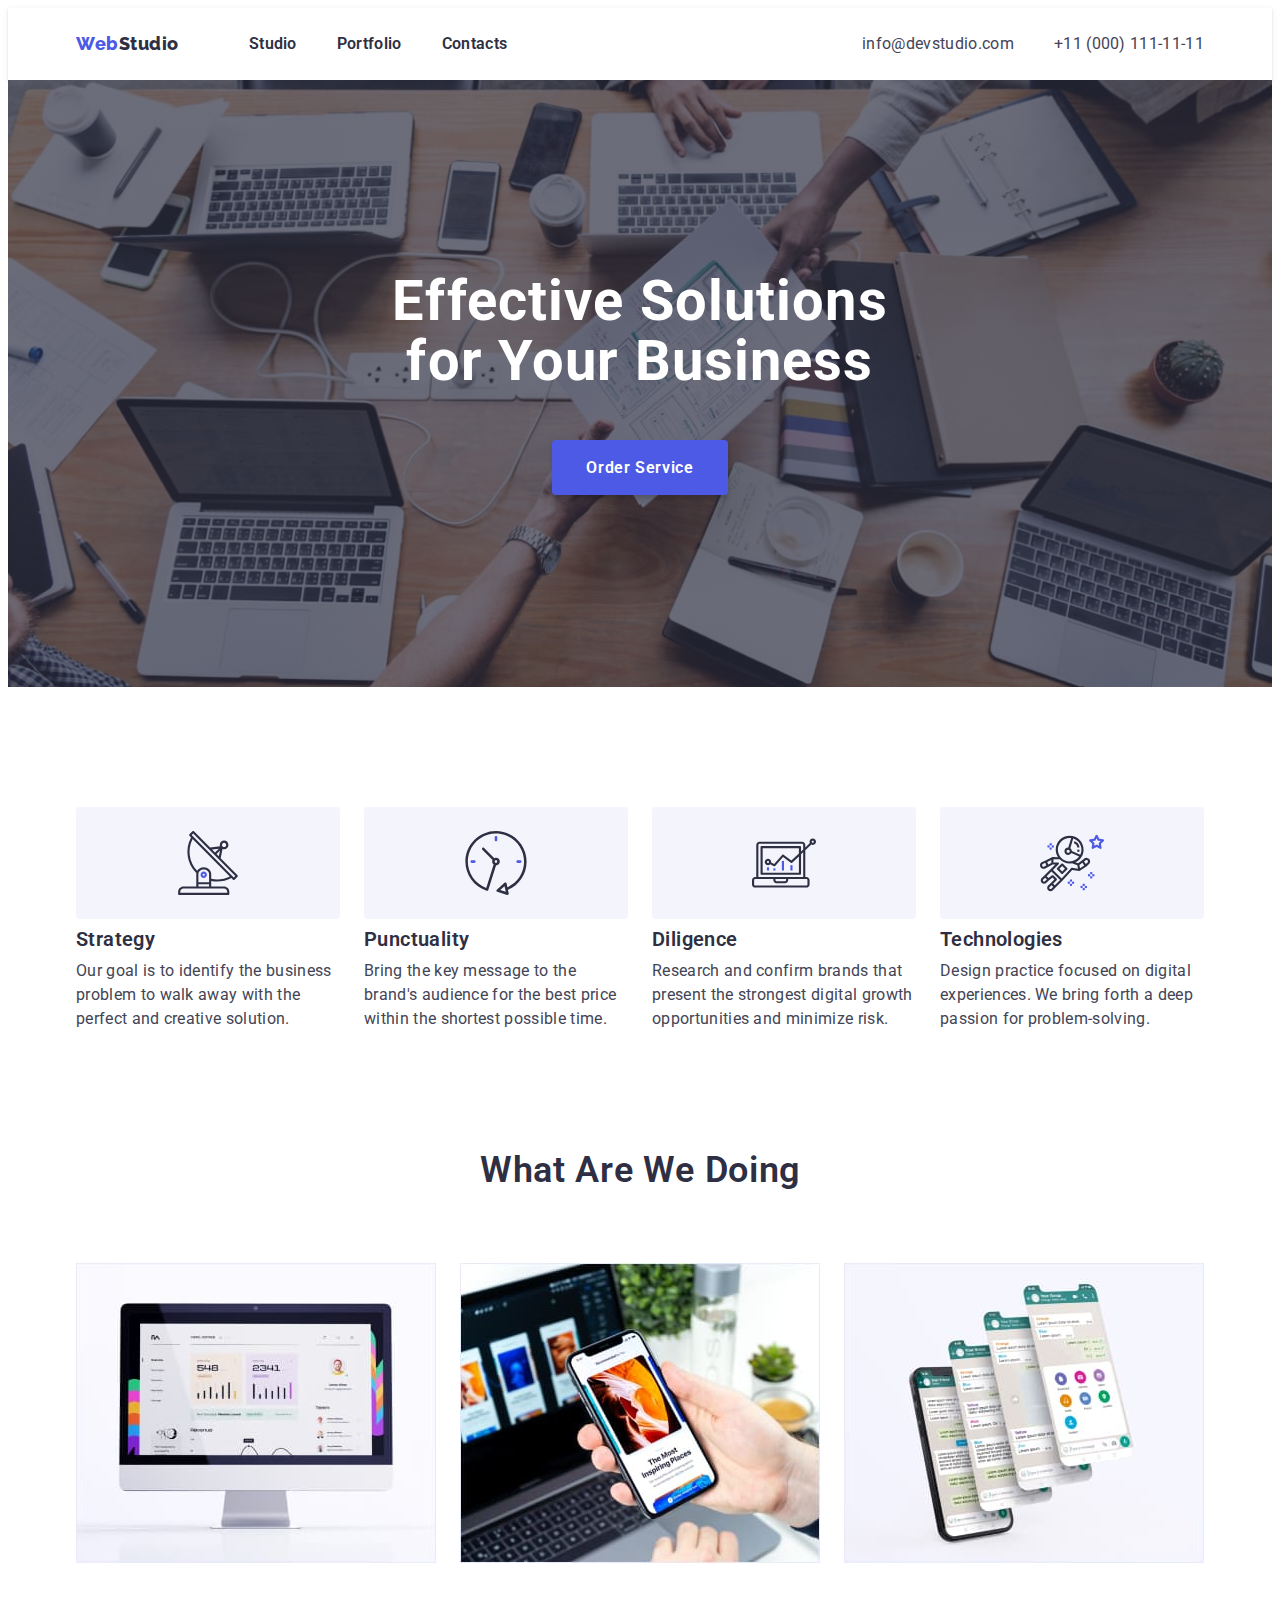
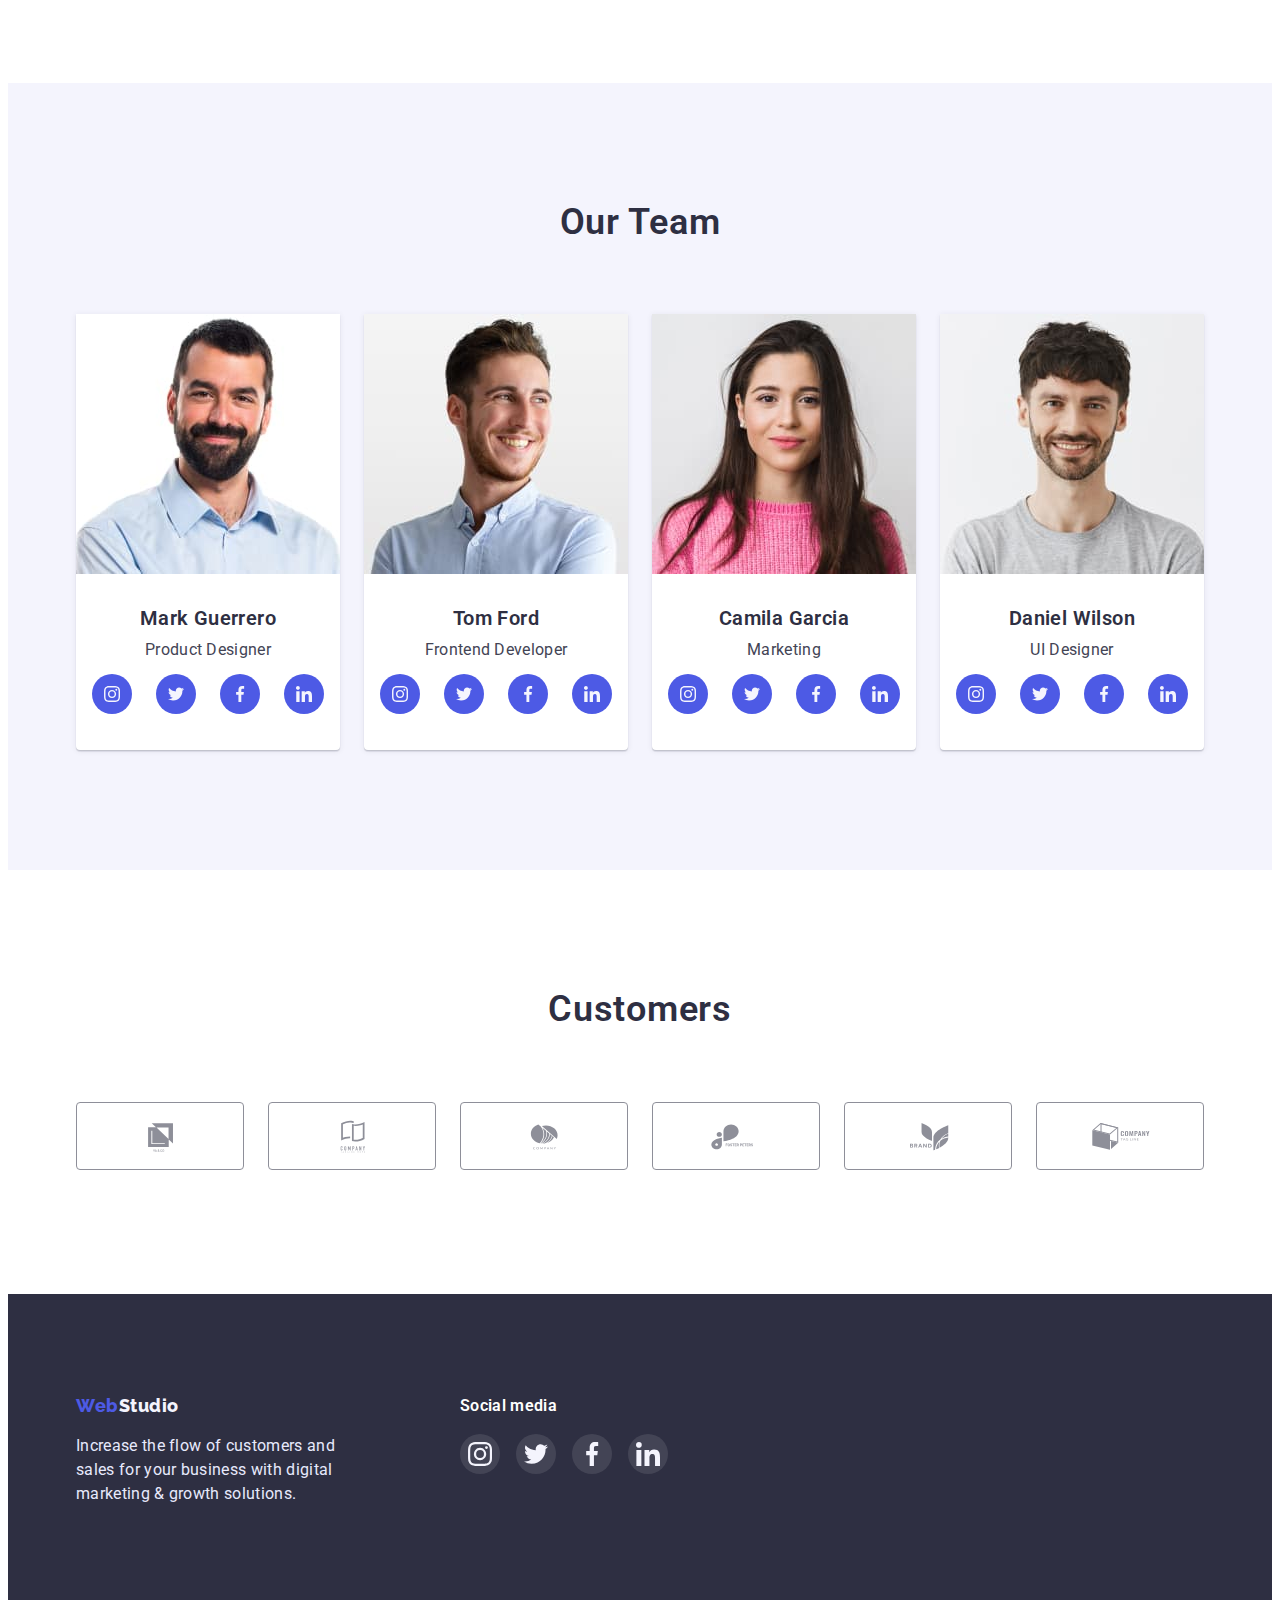
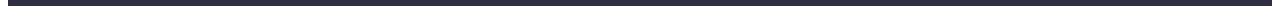
==== index.html @ 2c4b4c8c "Додані svg іконки" ====
<!DOCTYPE html>
<html lang="en">

<head>
    <meta charset="UTF-8">
    <meta http-equiv="X-UA-Compatible" content="IE=edge">
    <meta name="viewport" content="width=device-width, initial-scale=1.0">
    <title>Web Studio</title>
    <link rel="stylesheet" href="https://fonts.googleapis.com/css2?family=Raleway:wght@700&family=Roboto:wght@400;500;700;900&display=swap">
    <link rel="stylesheet" href="https://cdnjs.cloudflare.com/ajax/libs/modern-normalize/1.1.0/modern-normalize.min.css" integrity="sha512-wpPYUAdjBVSE4KJnH1VR1HeZfpl1ub8YT/NKx4PuQ5NmX2tKuGu6U/JRp5y+Y8XG2tV+wKQpNHVUX03MfMFn9Q==" crossorigin="anonymous" referrerpolicy="no-referrer" />
    <link rel="stylesheet" href="./css/styles.css">
</head>


<body>
    <header>
        <div class="container main-nav">
            <nav>
                <ul class="site-nav">
                    <li class="item">
                        <a href="./index.html" class="logo-header"><span class="web-header">Web</span>Studio</a>
                    </li>
        
                    <li class="item">
                        <a href="./index.html" class="link"> Studio </a>
                    </li>
        
                    <li class="item">
                        <a href="./portfolio.html" class="link"> Portfolio </a>
                    </li>
        
                    <li class="item">
                        <a href="" class="link"> Contacts </a>
                    </li>
                </ul>
            </nav>
                
                <ul class="contacts">
                    <li class="item">
                        <a href="malito:info@devstudio.com" class="contacts-link"> info@devstudio.com </a>
                    </li>
                    <li class="item">
                        <a href="tel:+110001111111" class="contacts-link"> +11 (000) 111-11-11 </a>
                    </li>
                </ul>
        </div>
    </header>

    <main>
        <section class="hero">
            <div class="container">
                <h1 class="hero-title"> Effective Solutions </br> for Your Business </h1>
                <button class="hero-button" type="button">Order Service</button>
            </div>
        </section>
        
        <section class="section second-section">
            <div class="container">
                <h2 class="hidden-title">Who we are?</h2>
                <ul class="feature-list">
                    <li class="item  strategy">
                        <h3 class="section-secondary"> Strategy </h3>
                        <p class="section-text"> Our goal is to identify the business
                            problem to walk away with the perfect and creative solution. </p>
                    </li>
                    <li class="item punctuality">
                        <h3 class="section-secondary"> Punctuality </h3>
                        <p class="section-text"> Bring the key message to the brand's audience for the best price within the
                            shortest possible time. </p>
                    </li>
                    <li class="item diligence">
                        <h3 class="section-secondary"> Diligence </h3>
                        <p class="section-text"> Research and confirm brands that present the strongest digital growth
                            opportunities and minimize risk.</p>
                    </li>
                    <li class="item technologies">
                        <h3 class="section-secondary"> Technologies </h3>
                        <p class="section-text"> Design practice focused on digital experiences. We bring forth a deep
                            passion for problem-solving. </p>
                    </li>
                </ul>
            </div> 
        </section>
        
        <section class="section technologies-photo ">
            <div class="container">
                <h2 class="section-title"> What are we doing</h2>
                <ul class="images-list">
                    <li class="item">
                        <img src="./img/studio/what-are-we-doing/what-are-we-doing-1.jpg" alt="computer" width="360">
                    </li>
                    <li class="item">
                        <img src="./img/studio/what-are-we-doing/what-are-we-doing-2.jpg" alt="phone-2" width="360">
                    </li>
                    <li class="item">
                        <img src="./img/studio/what-are-we-doing/what-are-we-doing-3.jpg" alt="phone-3" width="360">
                    </li>
                </ul>
            </div>
        </section>
        
        <section class="section team-section">
            <div class="container">
                <h2 class="section-title">Our Team</h2>
            <ul class="team-list">
                <li class="item">
                    <img class="team-img" src="./img/studio/team/team1.jpg" alt="team1" width="264">
                    <div class="team" >
                        <h3 class="secondary">Mark Guerrero</h3>
                        <p class="text">Product Designer</p>
                        <ul class="social-networks">
                                <li class="icon">
                                    <svg class="list">
                                        <use href="./img/icons.svg#icon-instagram" ></use>
                                    </svg>
                                </li>
                                <li class="icon">
                                    <svg class="list">
                                        <use href="./img/icons.svg#icon-twitter" ></use>
                                    </svg>
                                </li>
                                <li class="icon">
                                    <svg class="list">
                                        <use href="./img/icons.svg#icon-facebook" ></use>
                                    </svg>
                                </li>
                                <li class="icon">
                                    <svg class="list">
                                        <use href="./img/icons.svg#icon-linkedin" ></use>
                                    </svg>
                                </li>
                        </ul>
                    </div>
                </li>

                <li class="item">
                    <img class="team-img" src="./img/studio/team/team2.jpg" alt="team2" width="264">
                    <div class="team">
                        <h3 class="secondary">Tom Ford</h3>
                        <p class="text">Frontend Developer</p>
                        <ul class="social-networks">
                            <li class="icon">
                                <svg class="list">
                                    <use href="./img/icons.svg#icon-instagram"></use>
                                </svg>
                            </li>
                            <li class="icon">
                                <svg class="list">
                                    <use href="./img/icons.svg#icon-twitter" ></use>
                                </svg>
                            </li>
                            <li class="icon">
                                <svg class="list">
                                    <use href="./img/icons.svg#icon-facebook" ></use>
                                </svg>
                            </li>
                            <li class="icon">
                                <svg class="list">
                                    <use href="./img/icons.svg#icon-linkedin" ></use>
                                </svg>
                            </li>
                        </ul>
                    </div>
                </li>

                <li class="item">
                    <img class="team-img" src="./img/studio/team/team3.jpg" alt="team3" width="264">
                    <div class="team">
                        <h3 class="secondary">Camila Garcia</h3>
                        <p class="text">Marketing</p>
                        <ul class="social-networks">
                            <li class="icon">
                                <svg class="list">
                                    <use href="./img/icons.svg#icon-instagram"></use>
                                </svg>
                            </li>
                            <li class="icon" >
                                <svg class="list">
                                    <use href="./img/icons.svg#icon-twitter" ></use>
                                </svg>
                            </li>
                            <li class="icon">
                                <svg class="list">
                                    <use href="./img/icons.svg#icon-facebook" ></use>
                                </svg>
                            </li>
                            <li class="icon">
                                <svg class="list">
                                    <use href="./img/icons.svg#icon-linkedin" ></use>
                                </svg>
                            </li>
                        </ul>
                    </div>
                </li>
                <li class="item">
                    <img class="team-img" src="./img/studio/team/team4.jpg" alt="team4" width="264">
                    <div class="team">
                        <h3 class="secondary">Daniel Wilson</h3>
                        <p class="text">UI Designer</p>
                        <ul class="social-networks">
                            <li class="icon">
                                <svg class="list">
                                    <use href="./img/icons.svg#icon-instagram" ></use>
                                </svg>
                            </li>
                            <li class="icon">
                                <svg class="list">
                                    <use href="./img/icons.svg#icon-twitter" ></use>
                                </svg>
                            </li>
                            <li class="icon">
                                <svg class="list">
                                    <use href="./img/icons.svg#icon-facebook" ></use>
                                </svg>
                            </li>
                            <li class="icon">
                                <svg class="list">
                                    <use href="./img/icons.svg#icon-linkedin" ></use>
                                </svg>
                            </li>
                        </ul>
                    </div>
                </li>
            </ul>
            </div>
        </section>

        <section class="section container-section">
            <div class="container">
                <h2 class="section-title">Customers</h2>
                <ul class="logo-costomers">
                    <li class="list">
                        <svg class="icon">
                            <use href="./img/icons.svg#icon-Logo1" ></use>
                        </svg>
                    </li>
                    <li class="list">
                        <svg class="icon">
                            <use href="./img/icons.svg#icon-Logo2" ></use>
                        </svg>
                    </li>
                    <li class="list">
                        <svg class="icon">
                            <use href="./img/icons.svg#icon-Logo3" ></use>
                        </svg>
                    </li>
                    <li class="list">
                        <svg class="icon">
                            <use href="./img/icons.svg#icon-Logo4" ></use>
                        </svg>
                    </li>
                    <li class="list">
                        <svg class="icon">
                            <use href="./img/icons.svg#icon-Logo5" ></use>
                        </svg>
                    </li>
                    <li class="list">
                        <svg class="icon">
                            <use href="./img/icons.svg#icon-Logo6" ></use>
                        </svg>
                    </li>
                </ul>
            </div>
        </section>
    </main>
    
    <footer>
        <div class=" container bottom">
            <div class="footer">
                <a href="./index.html" class="logo-footer"><span class="web-footer">Web</span>Studio</a>
                <p class="footer-text">Increase the flow of customers and sales for your business with digital marketing & growth solutions.</p>
            </div>
            <div class="social-media-footer">
                <h2 class="footer-h2">Social media</h2>
                <ul class="social-networks-footer">
                    <li class="icon">
                        <svg class="list">
                            <use href="./img/icons.svg#icon-instagram"></use>
                        </svg>
                    </li>
                    <li class="icon">
                        <svg class="list">
                            <use href="./img/icons.svg#icon-twitter" ></use>
                        </svg>
                    </li>
                    <li class="icon">
                        <svg class="list">
                            <use href="./img/icons.svg#icon-facebook" ></use>
                        </svg>
                    </li>
                    <li class="icon">
                        <svg class="list">
                            <use href="./img/icons.svg#icon-linkedin" ></use>
                        </svg>
                    </li>
                </ul>
            </div>
        </div>
    </footer>
</body>

</html>
---- css/styles.css ----
/*загальні налаштування*/

:root {
    --primary-brand: #4D5AE5;
    --dark-color: #2E2F42;
    --success-color: #31D0AA;
    --text-color: #434455;
    --subtle-text: #8E8F99;
    --accent-color: #E7E9FC;
    --light-color: #F4F4FD;
    --white-color: #FFFFFF;

    --primary-font: Roboto, sans-serif;
    --logo-font: Raleway, sans-serif;
}

html {
    box-sizing: border-box;
}

*,
*::before,
*::after {
    box-sizing: inherit;
}

ul,
li,
p,
h1,
h2,
h3{
    list-style: none;
    padding: 0;
    margin: 0;
}

a {
    text-decoration: none;
}

body {
    background: var(--white-color);
    color: var(--text-color);
    font-family: var(--primary-font);
}

.container {
    width: 1158px;
    margin: 0 auto;
    padding: 0 15px;
    margin-top: none;
    
    /* outline: 2px solid black */
}

header {
    box-shadow: 0px 2px 1px rgba(46, 47, 66, 0.08), 0px 1px 1px rgba(46, 47, 66, 0.16), 0px 1px 6px rgba(46, 47, 66, 0.08);
}

/* logo header */
.logo-header {
    display: block;
    margin-right: 30px;
    padding-top: 24px;
    padding-bottom: 24px;
    
    color: var(--dark-color);
    font-family: var(--logo-font);
    font-weight: 800;
    font-size: 18px;
    line-height: 1.33;
    letter-spacing: 0.03em;

}

.logo-header:focus {
    color: var(--primary-brand);
}

.web-header {
    color: var(--primary-brand);
    font-family: Raleway, sans-serif;
    font-weight: 800;
    font-size: 18px;
    line-height: 1.33;
    letter-spacing: 0.03em;
}

.web-header:focus {
    color: var(--dark-color);
}


/*site navigation*/

.site-nav {
    display: flex;
}

.site-nav .item:not(:last-child) {
    margin-right: 40px;
}

.site-nav .link {
    display: block;
    padding-top: 24px;
    padding-bottom: 24px;
    
    color: var(--dark-color);
    font-family: 'Roboto', sans-serif;
    font-weight: 600;
    font-size: 16px;
    line-height: 1.5;
    letter-spacing: 0.02em;
}

.site-nav .link:hover,
.site-nav .link:focus {
    color: var(--text-color);
}

.site-nav .link:active {
    color: var(--primary-brand);
}


/* contacts */

.contacts {
    display: flex;
    margin-left: auto;
}

.contacts .item:not(:last-child) {
    margin-right: 40px;
}

.contacts-link {
    display: block;
    padding-top: 24px;
    padding-bottom: 24px;
    
    color: var(--text-color);
    font-size: 16px;
    line-height: 1.5;
    letter-spacing: 0.02em;
}

.contacts-link:hover,
.contacts-link:focus {
    color: var(--primary-brand);
}

.main-nav {
    display: flex;
    align-items: center;
}

/*hero */
.hero {
    padding-top: 192px;
    padding-bottom: 192px;
    
    background-color: var(--dark-color);
    text-align: center;
    background-image:linear-gradient(rgba(46,47,66,0.7),rgba(46,47,66,0.7)), url(../img/studio/hero/hero.jpg);
    background-repeat: no-repeat;
    background-position: center;
    background-size: cover;
}

.hero-title {
    margin-bottom: 48px;
    
    color: var(--white-color);
    fon-weight: 600;
    font-size: 56px;
    line-height: 1.07;
    letter-spacing: 0.02em;
}

.hero-button {
    padding: 16px 32px;
    border-radius: 4px;
    border-color: transparent;

    color: var(--white-color);
    background-color: var(--primary-brand);
    box-shadow: 0px 4px 4px rgba(0, 0, 0, 0.15);
    
    font-family: 'Roboto', sans-serif;
    font-weight: 600;
    font-size: 16px;
    line-height: 1.2;
    letter-spacing: 0.04em;
    align-items: center;
    cursor: pointer;

}

.hero-button:hover,
.hero-button:focus {
    background: #4D5AE5;
    box-shadow: 0px 1px 6px rgba(46, 47, 66, 0.08), 0px 1px 1px rgba(46, 47, 66, 0.16), 0px 2px 1px rgba(46, 47, 66, 0.08);
    border-radius: 4px;
}

.hero-button:active {
    background: #404BBF;
    box-shadow: 0px 4px 4px rgba(0, 0, 0, 0.15);
    border-radius: 4px;
}


/* who we are */

.hidden-title {
    display: none;
}

.second-section {
    padding-top: 120px;
    padding-bottom: 120px;
}

 /* h3 */
.section-secondary {
    margin-bottom: 8px;
    
    color: var(--dark-color);
    font-weight: 600;
    font-size: 20px;
    line-height: 1.2;
    letter-spacing: 0.02em;
}

/* p */
.section-text {  
    color: var(--text-color);
    font-size: 16px;
    line-height: 1.5;
    letter-spacing: 0.02em;
    /* width: 264px ; */
}

.feature-list {
    display: flex;
    /* border-top: 120px; */
}

.feature-list .item:not(:last-child){
    margin-right: 24px;
}

.feature-list .item::before {
    content:'';
    display: block;
    width: 264px;
    height: 112px;
    background-repeat: no-repeat;
    background-position:center;
    padding: 24px;
    background-color: var(--light-color);
    border-radius: 4px;
    margin-bottom: 8px;
}

.feature-list .strategy::before{
    background-image: url(../img/studio/Who-we-are/antenna.svg);
}

.feature-list .punctuality::before{
    background-image: url(../img/studio/Who-we-are/clock.svg);
}

.feature-list .diligence::before{
    background-image: url(../img/studio/Who-we-are/diagram.svg);
}

.feature-list .technologies::before{
    background-image: url(../img/studio/Who-we-are/astronaut.svg);
}


/* what are we doing*/

/* h2 */
.section-title {
    margin-bottom: 72px;
    
    color: var(--dark-color);
    font-weight: 600;
    font-size: 36px;
    line-height: 1.1;
    letter-spacing: 0.02em;
    text-align: center;
    text-transform: capitalize;
}

img {
    display: block;
}

.images-list {
    display: flex;
}

.technologies-photo {
    padding-bottom: 120px;
}

.images-list .item:not(:last-child) {
    margin-right: 24px;
}

/* Our Team */

.team-section {
    background-color: var(--light-color);
    /* height: min-content 732px; */
    padding-top: 120px;
    padding-bottom: 120px
    ;
}

/* h2 team-section */
.team-section .title {
    margin-bottom: 72px;
    
    color: var(--dark-color);
    font-weight: 600;
    font-size: 36px;
    line-height: 1.1;
    letter-spacing: 0.02em;
    text-align: center;
    text-transform: capitalize;
}

/* h3  team-section*/
.team-section .secondary {
    margin-bottom: 8px;
    
    color: var(--dark-color);
    font-weight: 600;
    font-size: 20px;
    line-height: 1.2;
    letter-spacing: 0.02em;
}

/* p team-section */
.team-section .text {   
    color: var(--text-color);
    font-size: 16px;
    line-height: 1.5;
    letter-spacing: 0.02em;
    margin-bottom: 8px;
}

.team{
    padding-top: 32px;
    padding-bottom: 32px;
}

.team-list {
    display: flex;
    text-align: center; 
}

.team-list .item {
    background: #FFFFFF;
    box-shadow: 0px 1px 6px rgba(46, 47, 66, 0.08), 0px 1px 1px rgba(46, 47, 66, 0.16), 0px 2px 1px rgba(46, 47, 66, 0.08);
    border-radius: 0px 0px 4px 4px;
}

.team-list .item:not(:last-child) {
    margin-right: 24px;
}

.social-networks{
    display: flex;
    justify-content: space-around;
    padding-left: 16px; 
    padding-right: 16px;
}


.social-networks .list{
    display: block;
    width: 16px;
    height: 16px;
}

.social-networks .icon {
    background-color: #4D5AE5;
    padding: 12px;
    border-radius: 50%;
    margin-top: 4px;
    margin-bottom: 4px;
    cursor: pointer;
}
.social-networks .icon:hover,
.social-networks .icon:focus{
    background: #4D5AE5;
    box-shadow: 0px 1px 6px rgba(46, 47, 66, 0.08), 0px 1px 1px rgba(46, 47, 66, 0.16), 0px 2px 1px rgba(46, 47, 66, 0.08);
}

.social-networks .icon:active{
    background: #404BBF;
box-shadow: 0px 4px 4px rgba(0, 0, 0, 0.15);
}

.social-networks .icon:not(:last-child){
    margin-right: 24px;
}


/*customers*/

.logo-costomers {
    display: flex;
}

.logo-costomers .icon{
    width: 168px;
    height: 68px;
    padding: 16px 32px;
    fill: var(--subtle-text) ;
    border: 1px solid var(--subtle-text);
    border-radius: 4px;
    cursor: pointer;
}

.logo-costomers .list:not(:last-child){
    margin-right: 24px ;
}

.logo-costomers .icon:hover,
.logo-costomers .icon:focus{
    fill: var(--primary-brand);
    border: 1px solid var(--primary-brand);
}

.container-section{
    padding-top: 120px;
    padding-bottom: 120px;
}


/* footer */

.bottom{
    display: flex;
    padding-top: 100px;
    padding-bottom: 100px;
}

footer {
    background-color: var(--dark-color);
}

.footer{
    margin-right: 120px;
}

/* logo footer*/

.logo-footer {
    margin-bottom: 16px;
    
    color: var(--light-color);
    font-family: Raleway, sans-serif;
    font-weight: 800;
    font-size: 18px;
    line-height: 1.33;
    letter-spacing: 0.03em;
    
    display:inline-block;
}

.logo-footer:focus {
    color: var(--primary-brand);
}

.web-footer {
    color: var(--primary-brand);
    font-family: Raleway, sans-serif;
    font-weight: 800;
    font-size: 18px;
    line-height: 1.33;
    letter-spacing: 0.03em;
    
    display:inline-block;
}

.web-footer:focus {
    color: var(--light-color);
}


.footer-text {
    width: 264px;
    color: var(--accent-color);
    font-size: 16px;
    line-height: 1.5;
    letter-spacing: 0.02em;
}

.footer-h2{
    font-weight: 600;
    font-size: 16px;
    line-height: 1.5;
    letter-spacing: 0.02em;
    color: var(--white-color);
    
    margin-bottom: 16px;
}

.social-networks-footer {
    display: flex;
}

.social-networks-footer .icon{
    padding: 8px;
    background-color: rgba(255, 255, 255, 0.1);
    border-radius: 50%;
    cursor: pointer;
}

.social-networks-footer .icon:not(:last-child){
    margin-right: 16px ;
}

.social-networks-footer .icon:hover,
.social-networks-footer .icon:focus{
    background: #4D5AE5;
    box-shadow: 0px 1px 6px rgba(46, 47, 66, 0.08), 0px 1px 1px rgba(46, 47, 66, 0.16), 0px 2px 1px rgba(46, 47, 66, 0.08);
}

.social-networks-footer .icon:active{
    background: #404BBF;
    box-shadow: 0px 4px 4px rgba(0, 0, 0, 0.15);
}

.social-networks-footer .list{
    display: block;
    width: 24px;
    height: 24px;

}

/*p. portfolio*/


/* section button*/
.filter {
    display: flex;
    justify-content: center;
    margin-bottom: 72px;
}

.section-portfolio {
    padding-top: 96px;
    padding-bottom: 120px; 
}

.filter .button:not(:last-child){
    margin-right: 24px;
}

.filter-button {
    padding: 12px 24px;
    border: none;

    background-color: var(--light-color);
    color: var(--primary-brand);
    border: 1px solid #E7E9FC;
    border-radius: 4px;

    font-family: 'Roboto', sans-serif; 
    font-weight: 600;
    font-size: 16px;
    line-height: 1.5;
    letter-spacing: 0.04em;
    cursor: pointer;
}

.filter-button:hover,
.filter-button:focus {
    background-color: var(--primary-brand);
    color: var(--white-color);
    box-shadow: 0px 3px 1px rgba(0, 0, 0, 0.1), 0px 2px 1px rgba(0, 0, 0, 0.08), 0px 2px 2px rgba(0, 0, 0, 0.12);
    border-radius: 4px;
}

/* Projects */

.projects-img {
    margin-bottom: 32px;
}

.projects-list {
    display: flex;
    flex-wrap: wrap; 
}

.projects-text{
    padding-left: 16px;
    padding-bottom: 32px;
}

.projects-list .list{
    width: 360px;

    border: 0.5px solid var(--light-color);
    /* box-shadow: 0px 1px 6px rgba(46, 47, 66, 0.08); */
}

.projects-list .list:hover,
.projects-list .list:focus{
    box-shadow: 0px 1px 6px rgba(46, 47, 66, 0.08);
}

.projects-list .list:not(:nth-child(3n)) {
    margin-right: 24px;
}

.projects-list .list:not(:nth-last-child(-n + 3)) {
    margin-bottom: 48px;
}




.white-text {
    color: var(--light-color);
    font-size: 16px;
    line-height: 1.5;
    letter-spacing: 0.02em;
}
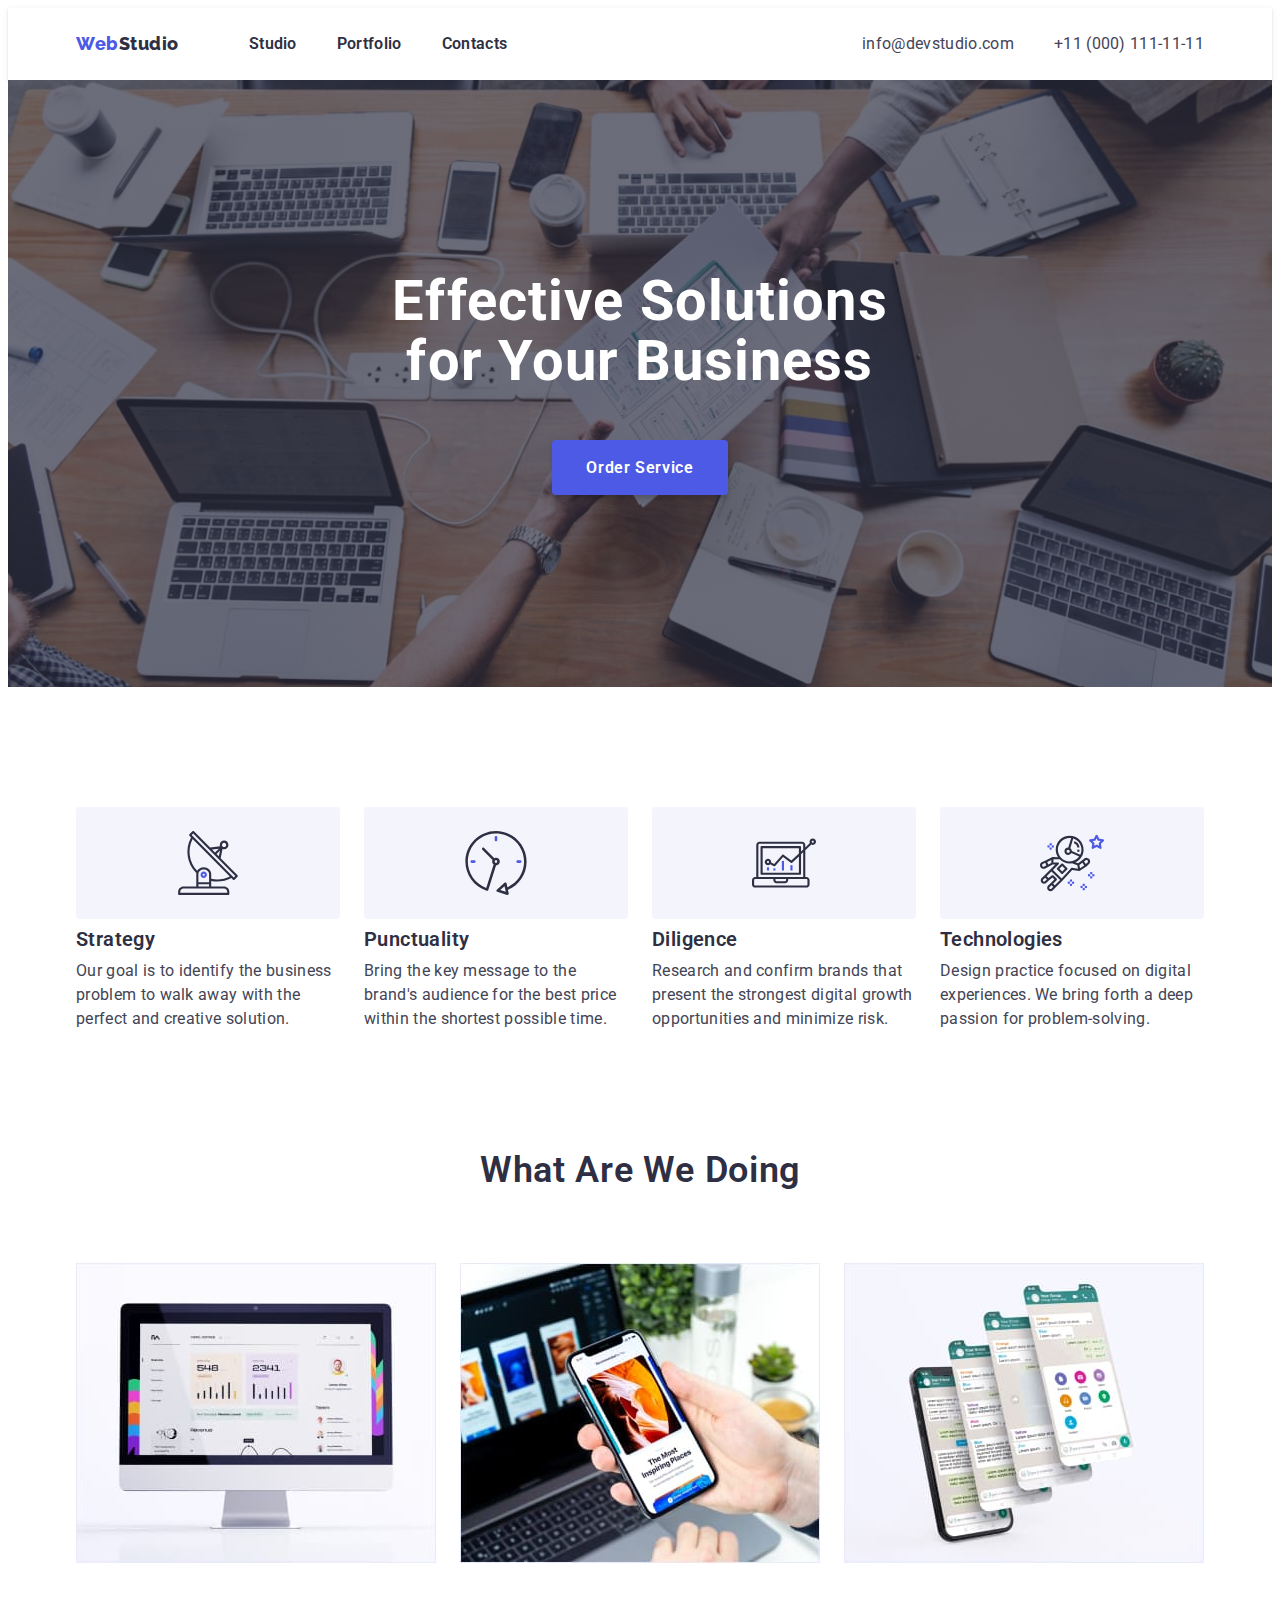
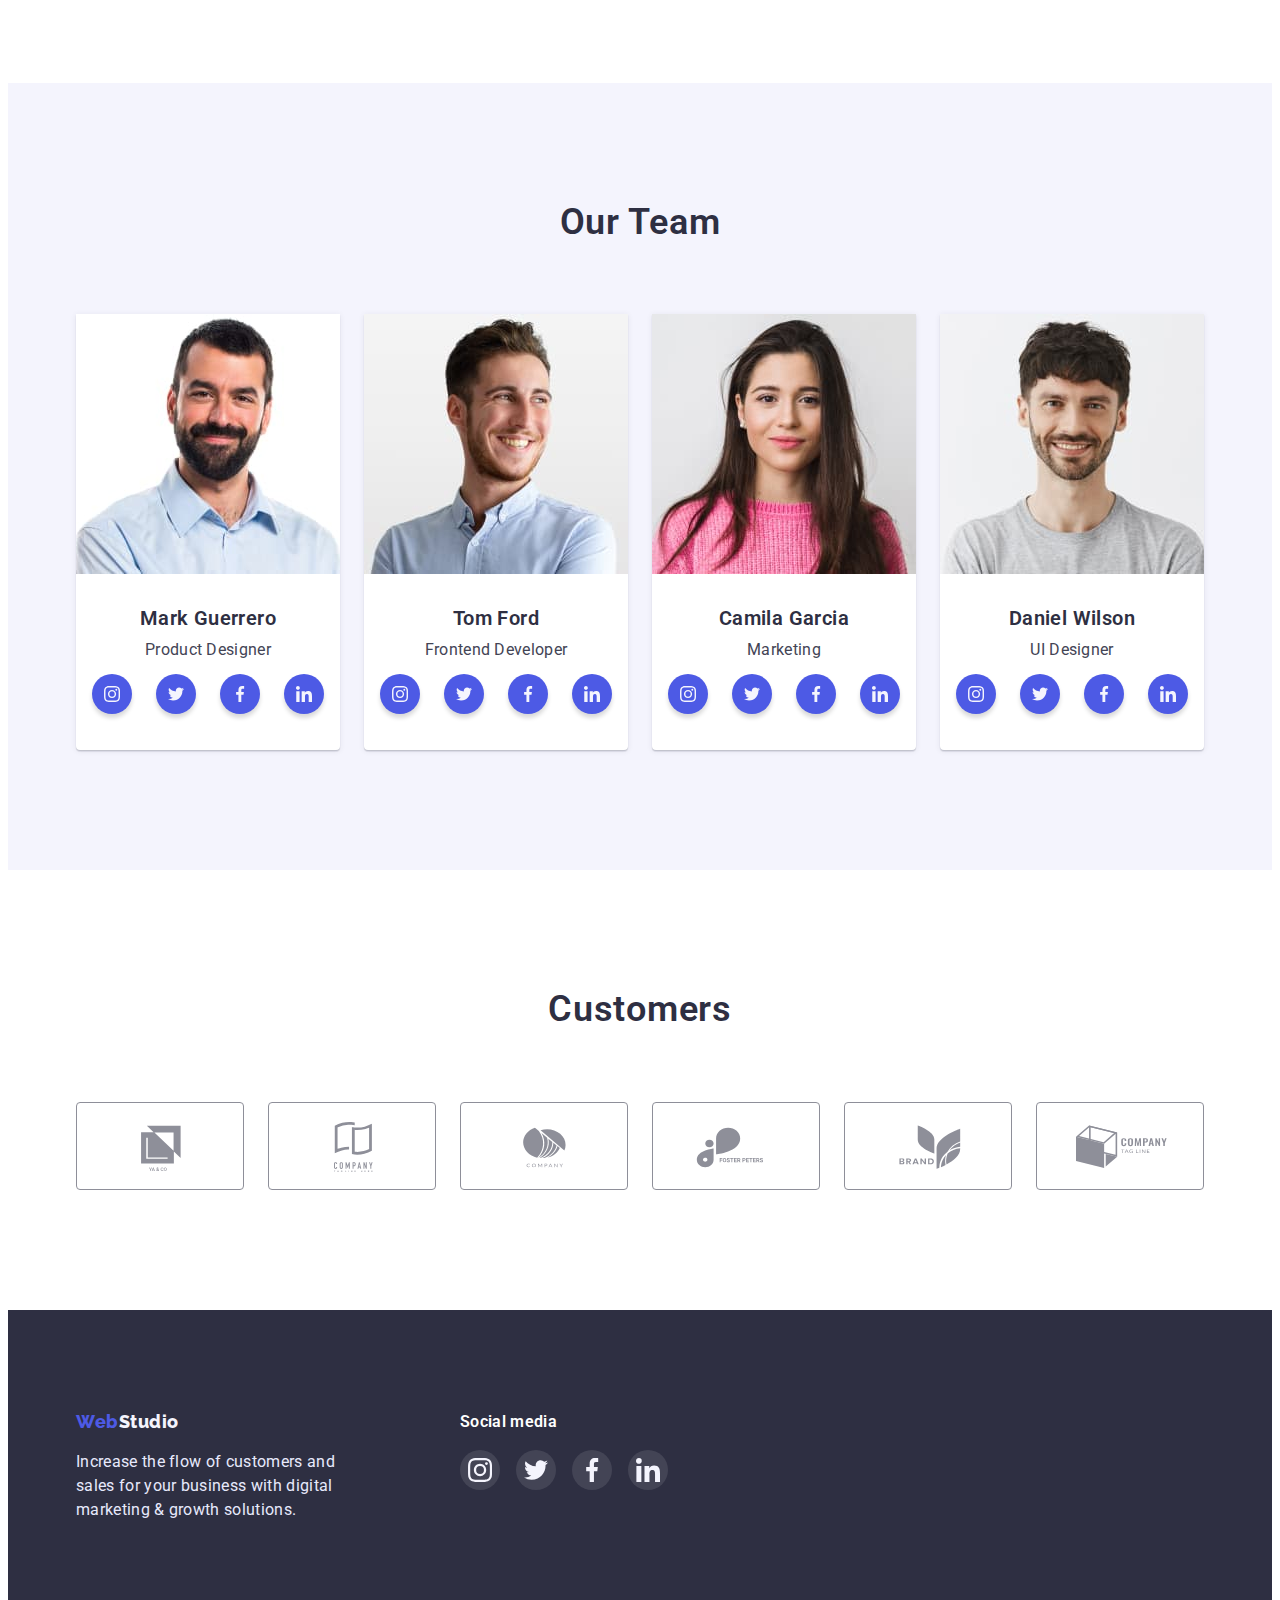
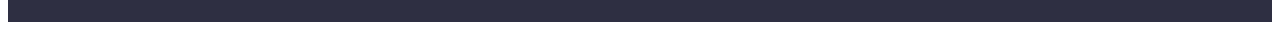
==== commit 4c16b764: "зміна  стилів силок" ====
--- a/index.html
+++ b/index.html
@@ -45,7 +45,7 @@
                 </ul>
         </div>
     </header>
-
+    
     <main>
         <section class="hero">
             <div class="container">
@@ -110,29 +110,36 @@
                         <p class="text">Product Designer</p>
                         <ul class="social-networks">
                                 <li class="icon">
-                                    <svg class="list">
-                                        <use href="./img/icons.svg#icon-instagram" ></use>
-                                    </svg>
+                                    <a href="">
+                                        <svg class="list">
+                                            <use href="./img/icons.svg#icon-instagram" ></use>
+                                        </svg>
+                                    </a>
                                 </li>
                                 <li class="icon">
-                                    <svg class="list">
-                                        <use href="./img/icons.svg#icon-twitter" ></use>
-                                    </svg>
+                                    <a href="">
+                                        <svg class="list">
+                                            <use href="./img/icons.svg#icon-twitter" ></use>
+                                        </svg>
+                                    </a>
                                 </li>
                                 <li class="icon">
-                                    <svg class="list">
-                                        <use href="./img/icons.svg#icon-facebook" ></use>
-                                    </svg>
+                                    <a href="">
+                                        <svg class="list">
+                                            <use href="./img/icons.svg#icon-facebook" ></use>
+                                        </svg>
+                                    </a>
                                 </li>
                                 <li class="icon">
-                                    <svg class="list">
-                                        <use href="./img/icons.svg#icon-linkedin" ></use>
-                                    </svg>
+                                    <a href="">
+                                        <svg class="list">
+                                            <use href="./img/icons.svg#icon-linkedin" ></use>
+                                        </svg>
+                                    </a>
                                 </li>
                         </ul>
                     </div>
                 </li>
-
                 <li class="item">
                     <img class="team-img" src="./img/studio/team/team2.jpg" alt="team2" width="264">
                     <div class="team">
@@ -140,29 +147,36 @@
                         <p class="text">Frontend Developer</p>
                         <ul class="social-networks">
                             <li class="icon">
-                                <svg class="list">
+                                <a href="">
+                                    <svg class="list">
                                     <use href="./img/icons.svg#icon-instagram"></use>
-                                </svg>
-                            </li>
-                            <li class="icon">
-                                <svg class="list">
-                                    <use href="./img/icons.svg#icon-twitter" ></use>
-                                </svg>
-                            </li>
-                            <li class="icon">
-                                <svg class="list">
-                                    <use href="./img/icons.svg#icon-facebook" ></use>
-                                </svg>
-                            </li>
-                            <li class="icon">
-                                <svg class="list">
-                                    <use href="./img/icons.svg#icon-linkedin" ></use>
-                                </svg>
+                                    </svg>
+                                </a>
+                            </li>
+                            <li class="icon">
+                                <a href="">
+                                    <svg class="list">
+                                        <use href="./img/icons.svg#icon-twitter" ></use>
+                                    </svg>
+                                </a>
+                            </li>
+                            <li class="icon">
+                                <a href="">
+                                    <svg class="list">
+                                        <use href="./img/icons.svg#icon-facebook" ></use>
+                                    </svg>
+                                </a>
+                            </li>
+                            <li class="icon">
+                                <a href="">
+                                    <svg class="list">
+                                        <use href="./img/icons.svg#icon-linkedin" ></use>
+                                    </svg>
+                                </a>
                             </li>
                         </ul>
                     </div>
                 </li>
-
                 <li class="item">
                     <img class="team-img" src="./img/studio/team/team3.jpg" alt="team3" width="264">
                     <div class="team">
@@ -170,24 +184,32 @@
                         <p class="text">Marketing</p>
                         <ul class="social-networks">
                             <li class="icon">
-                                <svg class="list">
-                                    <use href="./img/icons.svg#icon-instagram"></use>
-                                </svg>
-                            </li>
-                            <li class="icon" >
-                                <svg class="list">
-                                    <use href="./img/icons.svg#icon-twitter" ></use>
-                                </svg>
-                            </li>
-                            <li class="icon">
-                                <svg class="list">
-                                    <use href="./img/icons.svg#icon-facebook" ></use>
-                                </svg>
-                            </li>
-                            <li class="icon">
-                                <svg class="list">
-                                    <use href="./img/icons.svg#icon-linkedin" ></use>
-                                </svg>
+                                <a href="">
+                                    <svg class="list">
+                                        <use href="./img/icons.svg#icon-instagram"></use>
+                                    </svg>
+                                </a>
+                            </li>
+                            <li class="icon">
+                                <a href="">
+                                    <svg class="list">
+                                        <use href="./img/icons.svg#icon-twitter" ></use>
+                                    </svg>
+                                </a>
+                            </li>
+                            <li class="icon">
+                                <a href="">
+                                    <svg class="list">
+                                        <use href="./img/icons.svg#icon-facebook" ></use>
+                                    </svg>
+                                </a>
+                            </li>
+                            <li class="icon">
+                                <a href="">
+                                    <svg class="list">
+                                        <use href="./img/icons.svg#icon-linkedin" ></use>
+                                    </svg>
+                                </a>
                             </li>
                         </ul>
                     </div>
@@ -199,24 +221,32 @@
                         <p class="text">UI Designer</p>
                         <ul class="social-networks">
                             <li class="icon">
-                                <svg class="list">
-                                    <use href="./img/icons.svg#icon-instagram" ></use>
-                                </svg>
-                            </li>
-                            <li class="icon">
-                                <svg class="list">
-                                    <use href="./img/icons.svg#icon-twitter" ></use>
-                                </svg>
-                            </li>
-                            <li class="icon">
-                                <svg class="list">
-                                    <use href="./img/icons.svg#icon-facebook" ></use>
-                                </svg>
-                            </li>
-                            <li class="icon">
-                                <svg class="list">
-                                    <use href="./img/icons.svg#icon-linkedin" ></use>
-                                </svg>
+                                <a href="">
+                                    <svg class="list">
+                                        <use href="./img/icons.svg#icon-instagram" ></use>
+                                    </svg>
+                                </a>
+                            </li>
+                            <li class="icon">
+                                <a href="">
+                                    <svg class="list">
+                                        <use href="./img/icons.svg#icon-twitter" ></use>
+                                    </svg>
+                                </a>
+                            </li>
+                            <li class="icon">
+                                <a href="">
+                                    <svg class="list">
+                                        <use href="./img/icons.svg#icon-facebook" ></use>
+                                    </svg>
+                                </a>
+                            </li>
+                            <li class="icon">
+                                <a href="">
+                                    <svg class="list">
+                                        <use href="./img/icons.svg#icon-linkedin" ></use>
+                                    </svg>
+                                </a>
                             </li>
                         </ul>
                     </div>
@@ -225,39 +255,51 @@
             </div>
         </section>
 
-        <section class="section container-section">
-            <div class="container">
+        <section class="section сustomers-section">
+            <div class="container сustomers-container">
                 <h2 class="section-title">Customers</h2>
-                <ul class="logo-costomers">
-                    <li class="list">
-                        <svg class="icon">
-                            <use href="./img/icons.svg#icon-Logo1" ></use>
-                        </svg>
-                    </li>
-                    <li class="list">
-                        <svg class="icon">
-                            <use href="./img/icons.svg#icon-Logo2" ></use>
-                        </svg>
-                    </li>
-                    <li class="list">
-                        <svg class="icon">
-                            <use href="./img/icons.svg#icon-Logo3" ></use>
-                        </svg>
-                    </li>
-                    <li class="list">
-                        <svg class="icon">
-                            <use href="./img/icons.svg#icon-Logo4" ></use>
-                        </svg>
-                    </li>
-                    <li class="list">
-                        <svg class="icon">
-                            <use href="./img/icons.svg#icon-Logo5" ></use>
-                        </svg>
-                    </li>
-                    <li class="list">
-                        <svg class="icon">
-                            <use href="./img/icons.svg#icon-Logo6" ></use>
-                        </svg>
+                <ul class="costomers-logo">
+                    <li class="list">
+                        <a class="costomers-link" href="">
+                            <svg class="icon">
+                                <use href="./img/icons.svg#icon-Logo1" ></use>
+                            </svg>
+                        </a>
+                    </li>
+                    <li class="list">
+                        <a class="costomers-link" href="">
+                            <svg class="icon">
+                                <use href="./img/icons.svg#icon-Logo2" ></use>
+                            </svg>
+                        </a>
+                    </li>
+                    <li class="list">
+                        <a class="costomers-link" href="">
+                            <svg class="icon">
+                                <use href="./img/icons.svg#icon-Logo3" ></use>
+                            </svg>
+                        </a>
+                    </li>
+                    <li class="list">
+                        <a class="costomers-link" href="">
+                            <svg class="icon">
+                                <use href="./img/icons.svg#icon-Logo4" ></use>
+                            </svg>
+                        </a>
+                    </li>
+                    <li class="list">
+                        <a class="costomers-link" href="">
+                            <svg class="icon">
+                                <use href="./img/icons.svg#icon-Logo5" ></use>
+                            </svg>
+                        </a>
+                    </li>
+                    <li class="list">
+                        <a class="costomers-link" href="">
+                            <svg class="icon">
+                                <use href="./img/icons.svg#icon-Logo6" ></use>
+                            </svg>
+                        </a>
                     </li>
                 </ul>
             </div>
@@ -265,8 +307,8 @@
     </main>
     
     <footer>
-        <div class=" container bottom">
-            <div class="footer">
+        <div class="container footer">
+            <div class="footer-about-us">
                 <a href="./index.html" class="logo-footer"><span class="web-footer">Web</span>Studio</a>
                 <p class="footer-text">Increase the flow of customers and sales for your business with digital marketing & growth solutions.</p>
             </div>
@@ -274,24 +316,32 @@
                 <h2 class="footer-h2">Social media</h2>
                 <ul class="social-networks-footer">
                     <li class="icon">
-                        <svg class="list">
-                            <use href="./img/icons.svg#icon-instagram"></use>
-                        </svg>
+                        <a href="">
+                            <svg class="list">
+                                <use href="./img/icons.svg#icon-instagram"></use>
+                            </svg>
+                        </a>
                     </li>
                     <li class="icon">
-                        <svg class="list">
-                            <use href="./img/icons.svg#icon-twitter" ></use>
-                        </svg>
+                        <a href="">
+                            <svg class="list">
+                                <use href="./img/icons.svg#icon-twitter" ></use>
+                            </svg>
+                        </a>
                     </li>
                     <li class="icon">
-                        <svg class="list">
-                            <use href="./img/icons.svg#icon-facebook" ></use>
-                        </svg>
+                        <a href="">
+                            <svg class="list">
+                                <use href="./img/icons.svg#icon-facebook" ></use>
+                            </svg>
+                        </a>
                     </li>
                     <li class="icon">
-                        <svg class="list">
-                            <use href="./img/icons.svg#icon-linkedin" ></use>
-                        </svg>
+                        <a href="">
+                            <svg class="list">
+                                <use href="./img/icons.svg#icon-linkedin" ></use>
+                            </svg>
+                        </a>
                     </li>
                 </ul>
             </div>
--- a/css/styles.css
+++ b/css/styles.css
@@ -24,6 +24,10 @@
     box-sizing: inherit;
 }
 
+svg {
+    display: block;
+}
+
 ul,
 li,
 p,
@@ -201,7 +205,7 @@
 
 .hero-button:hover,
 .hero-button:focus {
-    background: #4D5AE5;
+    background: var(--primary-brand);
     box-shadow: 0px 1px 6px rgba(46, 47, 66, 0.08), 0px 1px 1px rgba(46, 47, 66, 0.16), 0px 2px 1px rgba(46, 47, 66, 0.08);
     border-radius: 4px;
 }
@@ -379,9 +383,9 @@
 
 .social-networks{
     display: flex;
-    justify-content: space-around;
-    padding-left: 16px; 
-    padding-right: 16px;
+    justify-content: space-between;
+    margin-left: 16px;
+    margin-right: 16px;
 }
 
 
@@ -393,6 +397,7 @@
 
 .social-networks .icon {
     background-color: #4D5AE5;
+    box-shadow: 0px 4px 4px rgba(0, 0, 0, 0.15);
     padding: 12px;
     border-radius: 50%;
     margin-top: 4px;
@@ -414,57 +419,47 @@
     margin-right: 24px;
 }
 
-
-/*customers*/
-
-.logo-costomers {
-    display: flex;
-}
-
-.logo-costomers .icon{
-    width: 168px;
-    height: 68px;
-    padding: 16px 32px;
-    fill: var(--subtle-text) ;
-    border: 1px solid var(--subtle-text);
-    border-radius: 4px;
-    cursor: pointer;
-}
-
-.logo-costomers .list:not(:last-child){
-    margin-right: 24px ;
-}
-
-.logo-costomers .icon:hover,
-.logo-costomers .icon:focus{
-    fill: var(--primary-brand);
-    border: 1px solid var(--primary-brand);
-}
-
-.container-section{
+/* customers */
+
+.costomers-logo{
+    display: flex;
+    justify-content: space-between;
+}
+
+.costomers-link{
+    display: block;
+}
+
+.сustomers-container{
     padding-top: 120px;
     padding-bottom: 120px;
 }
 
+.costomers-logo .icon{
+    width: 168px;
+    height: 88px;
+    border: 1px solid #8E8F99;
+    border-radius: 4px;
+    padding: 16px 32px;
+    fill: var(--subtle-text);
+    cursor: pointer;
+}
+
+.costomers-logo .icon:hover{
+    fill: var(--primary-brand);
+    border-color: var(--primary-brand);
+}
+
+.costomers-link:focus .costomers-link>.icon {
+    fill: var(--primary-brand);
+    border-color: var(--primary-brand);
+}
+
+
 
 /* footer */
 
-.bottom{
-    display: flex;
-    padding-top: 100px;
-    padding-bottom: 100px;
-}
-
-footer {
-    background-color: var(--dark-color);
-}
-
-.footer{
-    margin-right: 120px;
-}
-
 /* logo footer*/
-
 .logo-footer {
     margin-bottom: 16px;
     
@@ -496,6 +491,22 @@
 .web-footer:focus {
     color: var(--light-color);
 }
+/* ________________________________________________ */
+
+
+.footer {
+    display: flex;
+    padding-top: 100px;
+    padding-bottom: 100px;
+}
+
+footer {
+    background-color: var(--dark-color);
+}
+
+.footer-about-us{
+    margin-right: 120px;
+}
 
 
 .footer-text {
@@ -528,18 +539,13 @@
 }
 
 .social-networks-footer .icon:not(:last-child){
-    margin-right: 16px ;
+    margin-right: 16px;
 }
 
 .social-networks-footer .icon:hover,
 .social-networks-footer .icon:focus{
-    background: #4D5AE5;
+    background: var(--success-color);
     box-shadow: 0px 1px 6px rgba(46, 47, 66, 0.08), 0px 1px 1px rgba(46, 47, 66, 0.16), 0px 2px 1px rgba(46, 47, 66, 0.08);
-}
-
-.social-networks-footer .icon:active{
-    background: #404BBF;
-    box-shadow: 0px 4px 4px rgba(0, 0, 0, 0.15);
 }
 
 .social-networks-footer .list{
@@ -613,12 +619,13 @@
     width: 360px;
 
     border: 0.5px solid var(--light-color);
-    /* box-shadow: 0px 1px 6px rgba(46, 47, 66, 0.08); */
+    box-shadow: 0px 1px 6px rgba(46, 47, 66, 0.08);
 }
 
 .projects-list .list:hover,
 .projects-list .list:focus{
-    box-shadow: 0px 1px 6px rgba(46, 47, 66, 0.08);
+    border: 0.5px solid #F4F4FD;
+    box-shadow: 0px 1px 6px rgba(46, 47, 66, 0.08), 0px 1px 1px rgba(46, 47, 66, 0.16), 0px 2px 1px rgba(46, 47, 66, 0.08);
 }
 
 .projects-list .list:not(:nth-child(3n)) {
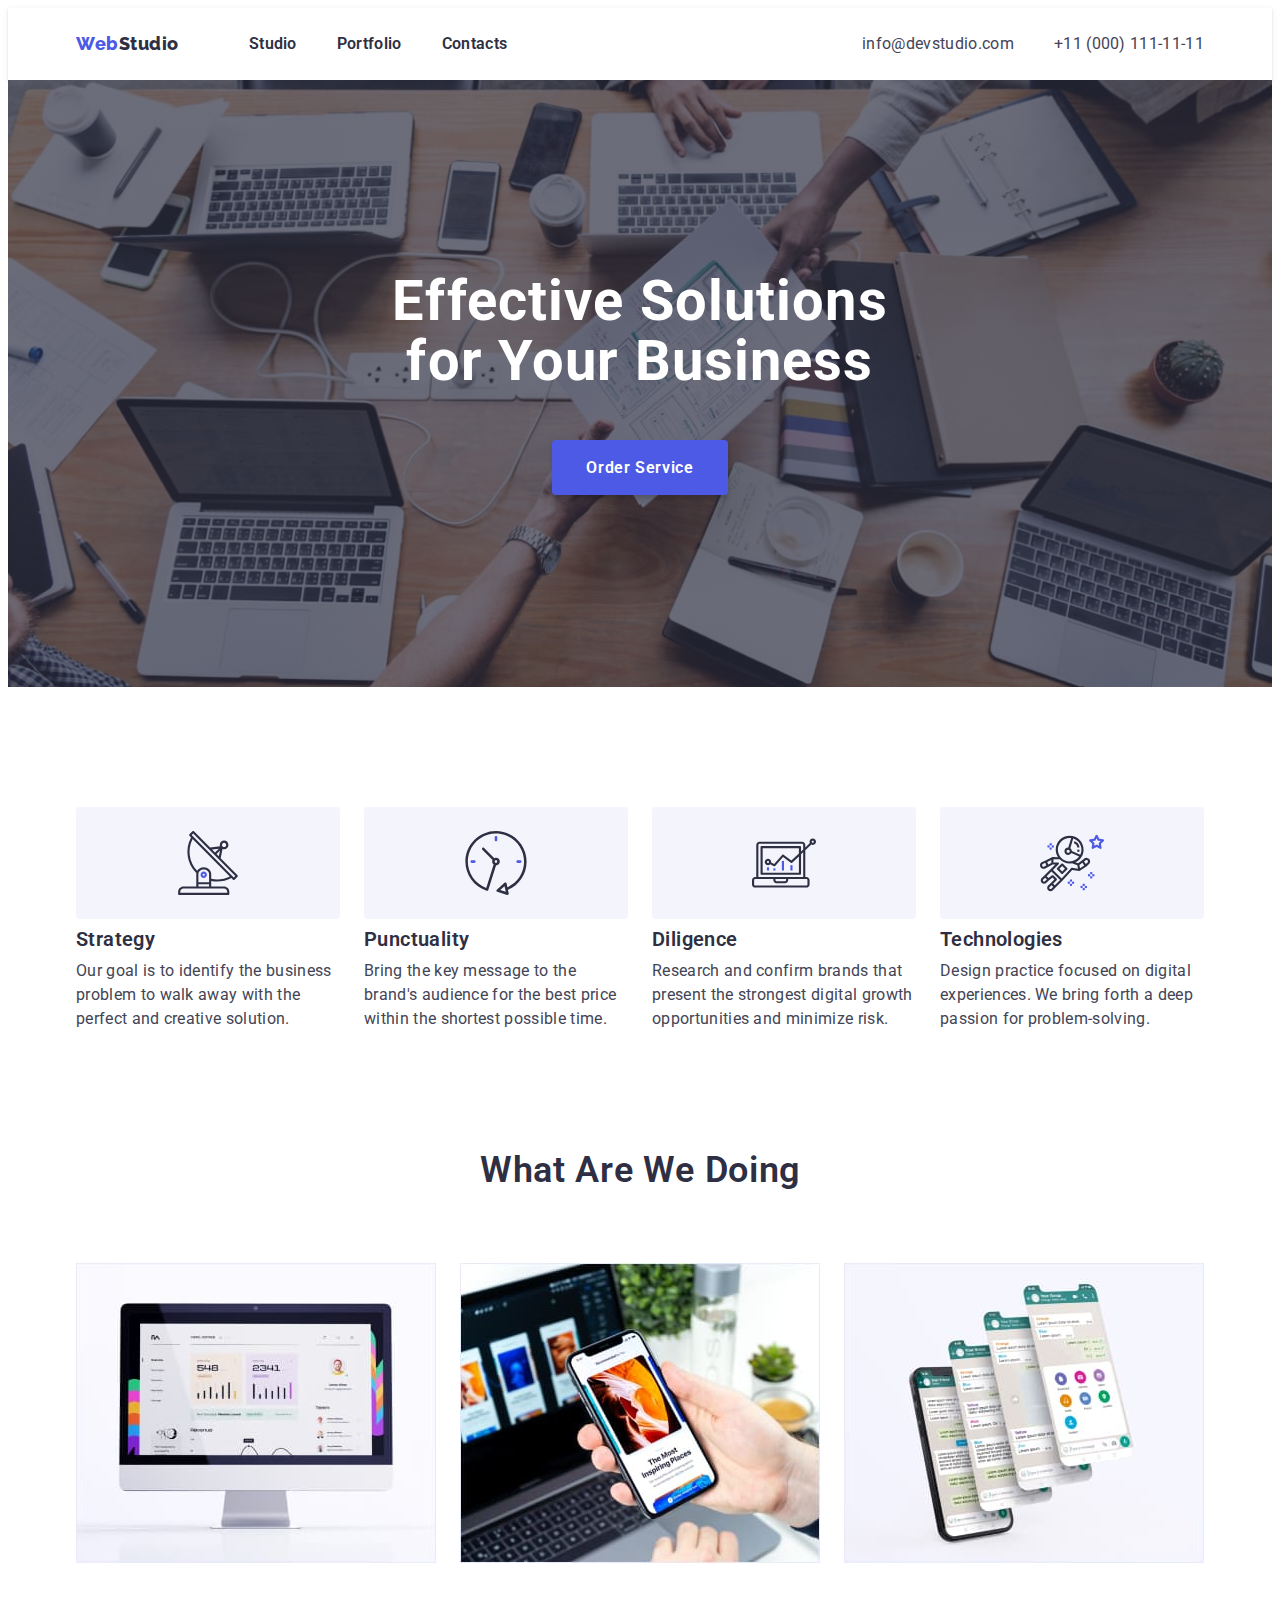
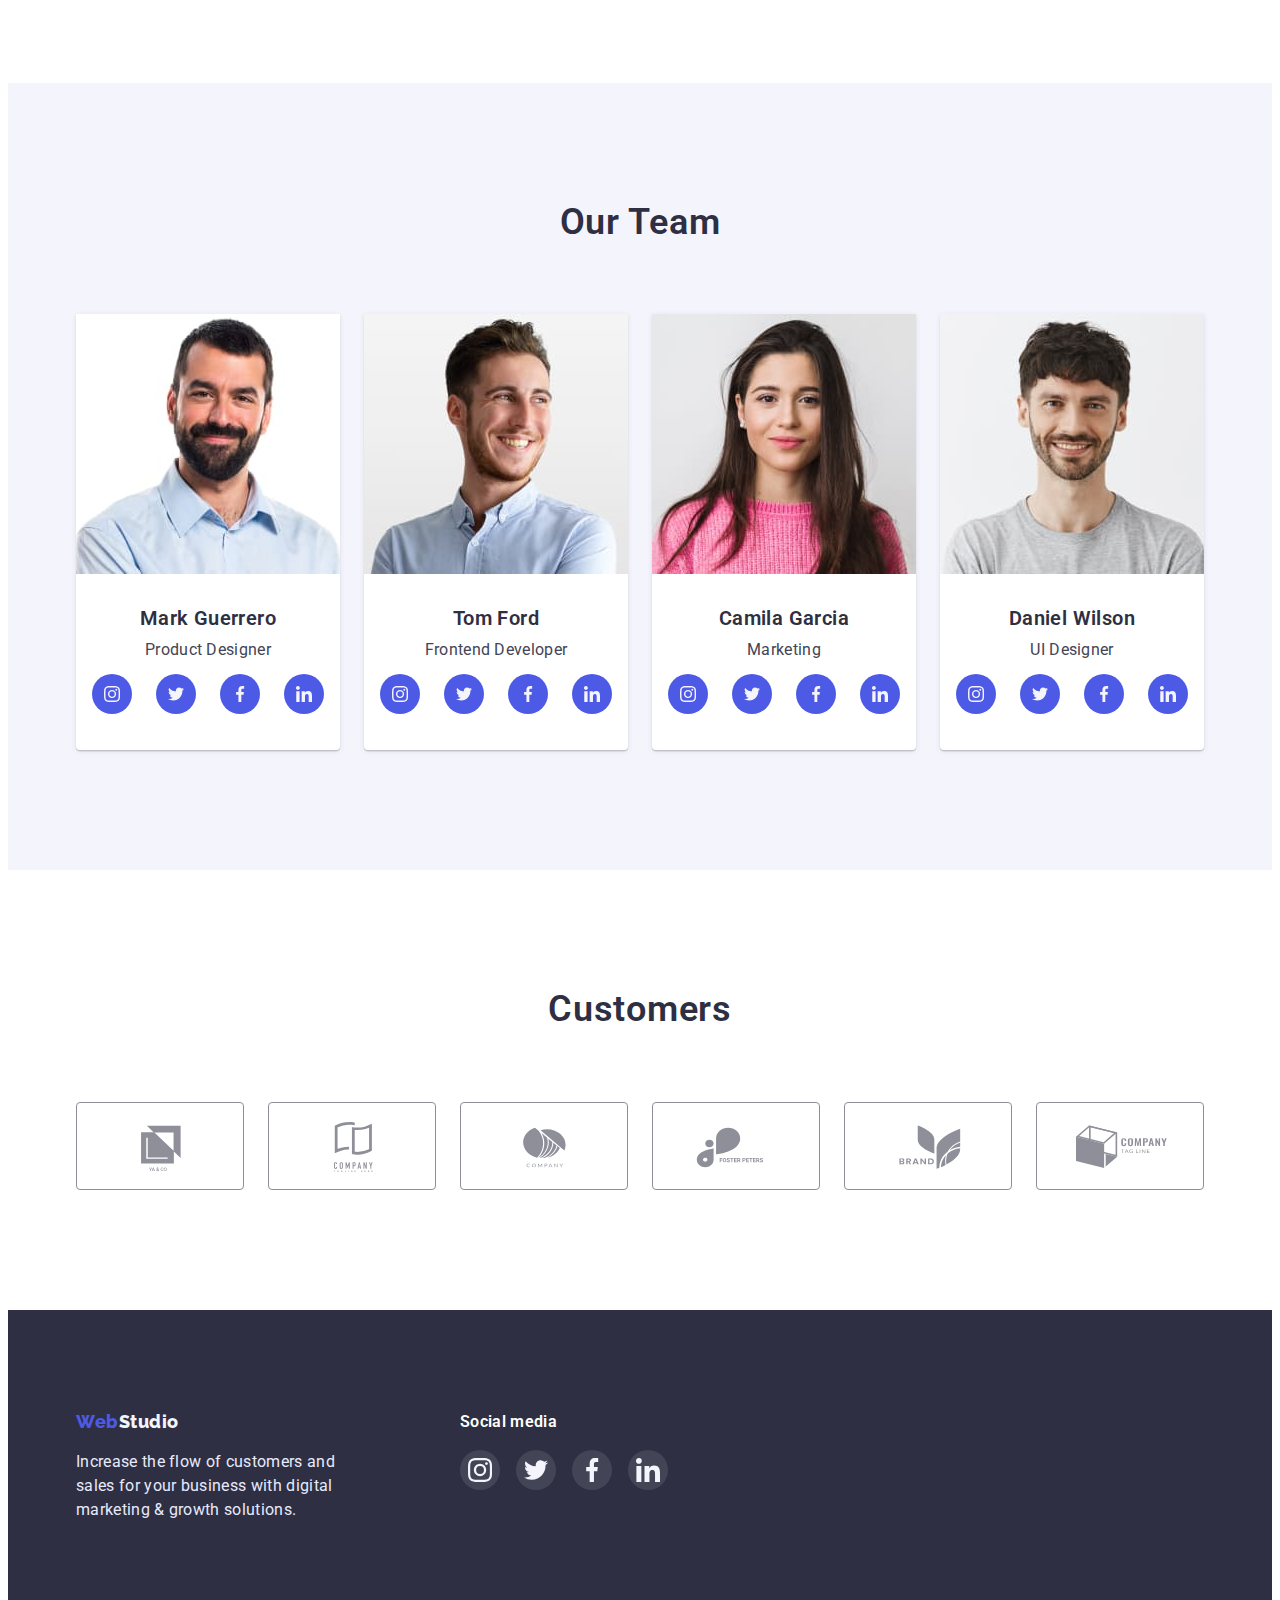
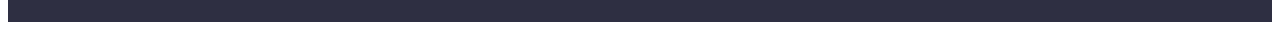
==== commit 1ff7f245: "Зміна hover,focus" ====
--- a/index.html
+++ b/index.html
@@ -110,28 +110,28 @@
                         <p class="text">Product Designer</p>
                         <ul class="social-networks">
                                 <li class="icon">
-                                    <a href="">
+                                    <a class="icon-link" href="">
                                         <svg class="list">
                                             <use href="./img/icons.svg#icon-instagram" ></use>
                                         </svg>
                                     </a>
                                 </li>
                                 <li class="icon">
-                                    <a href="">
+                                    <a class="icon-link" href="">
                                         <svg class="list">
                                             <use href="./img/icons.svg#icon-twitter" ></use>
                                         </svg>
                                     </a>
                                 </li>
                                 <li class="icon">
-                                    <a href="">
+                                    <a class="icon-link" href="">
                                         <svg class="list">
                                             <use href="./img/icons.svg#icon-facebook" ></use>
                                         </svg>
                                     </a>
                                 </li>
                                 <li class="icon">
-                                    <a href="">
+                                    <a class="icon-link" href="">
                                         <svg class="list">
                                             <use href="./img/icons.svg#icon-linkedin" ></use>
                                         </svg>
@@ -147,28 +147,28 @@
                         <p class="text">Frontend Developer</p>
                         <ul class="social-networks">
                             <li class="icon">
-                                <a href="">
+                                <a class="icon-link" href="">
                                     <svg class="list">
                                     <use href="./img/icons.svg#icon-instagram"></use>
                                     </svg>
                                 </a>
                             </li>
                             <li class="icon">
-                                <a href="">
+                                <a class="icon-link" href="">
                                     <svg class="list">
                                         <use href="./img/icons.svg#icon-twitter" ></use>
                                     </svg>
                                 </a>
                             </li>
                             <li class="icon">
-                                <a href="">
+                                <a class="icon-link" href="">
                                     <svg class="list">
                                         <use href="./img/icons.svg#icon-facebook" ></use>
                                     </svg>
                                 </a>
                             </li>
                             <li class="icon">
-                                <a href="">
+                                <a class="icon-link" href="">
                                     <svg class="list">
                                         <use href="./img/icons.svg#icon-linkedin" ></use>
                                     </svg>
@@ -184,28 +184,28 @@
                         <p class="text">Marketing</p>
                         <ul class="social-networks">
                             <li class="icon">
-                                <a href="">
+                                <a class="icon-link" href="">
                                     <svg class="list">
                                         <use href="./img/icons.svg#icon-instagram"></use>
                                     </svg>
                                 </a>
                             </li>
                             <li class="icon">
-                                <a href="">
+                                <a class="icon-link" href="">
                                     <svg class="list">
                                         <use href="./img/icons.svg#icon-twitter" ></use>
                                     </svg>
                                 </a>
                             </li>
                             <li class="icon">
-                                <a href="">
+                                <a class="icon-link" href="">
                                     <svg class="list">
                                         <use href="./img/icons.svg#icon-facebook" ></use>
                                     </svg>
                                 </a>
                             </li>
                             <li class="icon">
-                                <a href="">
+                                <a class="icon-link" href="">
                                     <svg class="list">
                                         <use href="./img/icons.svg#icon-linkedin" ></use>
                                     </svg>
@@ -221,28 +221,28 @@
                         <p class="text">UI Designer</p>
                         <ul class="social-networks">
                             <li class="icon">
-                                <a href="">
+                                <a class="icon-link" href="">
                                     <svg class="list">
                                         <use href="./img/icons.svg#icon-instagram" ></use>
                                     </svg>
                                 </a>
                             </li>
                             <li class="icon">
-                                <a href="">
+                                <a class="icon-link" href="">
                                     <svg class="list">
                                         <use href="./img/icons.svg#icon-twitter" ></use>
                                     </svg>
                                 </a>
                             </li>
                             <li class="icon">
-                                <a href="">
+                                <a class="icon-link" href="">
                                     <svg class="list">
                                         <use href="./img/icons.svg#icon-facebook" ></use>
                                     </svg>
                                 </a>
                             </li>
                             <li class="icon">
-                                <a href="">
+                                <a class="icon-link" href="">
                                     <svg class="list">
                                         <use href="./img/icons.svg#icon-linkedin" ></use>
                                     </svg>
@@ -316,28 +316,28 @@
                 <h2 class="footer-h2">Social media</h2>
                 <ul class="social-networks-footer">
                     <li class="icon">
-                        <a href="">
+                        <a class="footer-icon" href="">
                             <svg class="list">
                                 <use href="./img/icons.svg#icon-instagram"></use>
                             </svg>
                         </a>
                     </li>
                     <li class="icon">
-                        <a href="">
+                        <a class="footer-icon" href="">
                             <svg class="list">
                                 <use href="./img/icons.svg#icon-twitter" ></use>
                             </svg>
                         </a>
                     </li>
                     <li class="icon">
-                        <a href="">
+                        <a class="footer-icon" href="">
                             <svg class="list">
                                 <use href="./img/icons.svg#icon-facebook" ></use>
                             </svg>
                         </a>
                     </li>
                     <li class="icon">
-                        <a href="">
+                        <a class="footer-icon" href="">
                             <svg class="list">
                                 <use href="./img/icons.svg#icon-linkedin" ></use>
                             </svg>
--- a/css/styles.css
+++ b/css/styles.css
@@ -205,16 +205,16 @@
 
 .hero-button:hover,
 .hero-button:focus {
-    background: var(--primary-brand);
+    background: #404BBF;
     box-shadow: 0px 1px 6px rgba(46, 47, 66, 0.08), 0px 1px 1px rgba(46, 47, 66, 0.16), 0px 2px 1px rgba(46, 47, 66, 0.08);
     border-radius: 4px;
 }
 
-.hero-button:active {
+/* .hero-button:active {
     background: #404BBF;
     box-shadow: 0px 4px 4px rgba(0, 0, 0, 0.15);
     border-radius: 4px;
-}
+} */
 
 
 /* who we are */
@@ -396,23 +396,32 @@
 }
 
 .social-networks .icon {
-    background-color: #4D5AE5;
-    box-shadow: 0px 4px 4px rgba(0, 0, 0, 0.15);
-    padding: 12px;
-    border-radius: 50%;
     margin-top: 4px;
     margin-bottom: 4px;
     cursor: pointer;
 }
-.social-networks .icon:hover,
-.social-networks .icon:focus{
-    background: #4D5AE5;
-    box-shadow: 0px 1px 6px rgba(46, 47, 66, 0.08), 0px 1px 1px rgba(46, 47, 66, 0.16), 0px 2px 1px rgba(46, 47, 66, 0.08);
-}
-
-.social-networks .icon:active{
+
+.social-networks .icon-link{
+    display: block;
+    padding: 12px;
+    border-radius: 50%;
+    background-color: var(--primary-brand);
+}
+
+.social-networks .icon-link:hover{
     background: #404BBF;
-box-shadow: 0px 4px 4px rgba(0, 0, 0, 0.15);
+    box-shadow: 0px 4px 4px rgba(0, 0, 0, 0.15);
+}
+
+
+
+.icon-link:focus  {
+    background: #404BBF;
+    box-shadow: 0px 4px 4px rgba(0, 0, 0, 0.15);
+}
+
+.icon-link:focus{
+    outline: none;
 }
 
 .social-networks .icon:not(:last-child){
@@ -450,9 +459,13 @@
     border-color: var(--primary-brand);
 }
 
-.costomers-link:focus .costomers-link>.icon {
+.costomers-link:focus .icon {
     fill: var(--primary-brand);
     border-color: var(--primary-brand);
+}
+
+.costomers-link:focus{
+    outline: none;
 }
 
 
@@ -531,7 +544,8 @@
     display: flex;
 }
 
-.social-networks-footer .icon{
+.footer-icon{
+    display: block;
     padding: 8px;
     background-color: rgba(255, 255, 255, 0.1);
     border-radius: 50%;
@@ -542,10 +556,15 @@
     margin-right: 16px;
 }
 
-.social-networks-footer .icon:hover,
-.social-networks-footer .icon:focus{
+.footer-icon:hover {
     background: var(--success-color);
     box-shadow: 0px 1px 6px rgba(46, 47, 66, 0.08), 0px 1px 1px rgba(46, 47, 66, 0.16), 0px 2px 1px rgba(46, 47, 66, 0.08);
+}
+
+.footer-icon:focus {
+    background: var(--success-color);
+    box-shadow: 0px 1px 6px rgba(46, 47, 66, 0.08), 0px 1px 1px rgba(46, 47, 66, 0.16), 0px 2px 1px rgba(46, 47, 66, 0.08);
+    outline: none;
 }
 
 .social-networks-footer .list{
